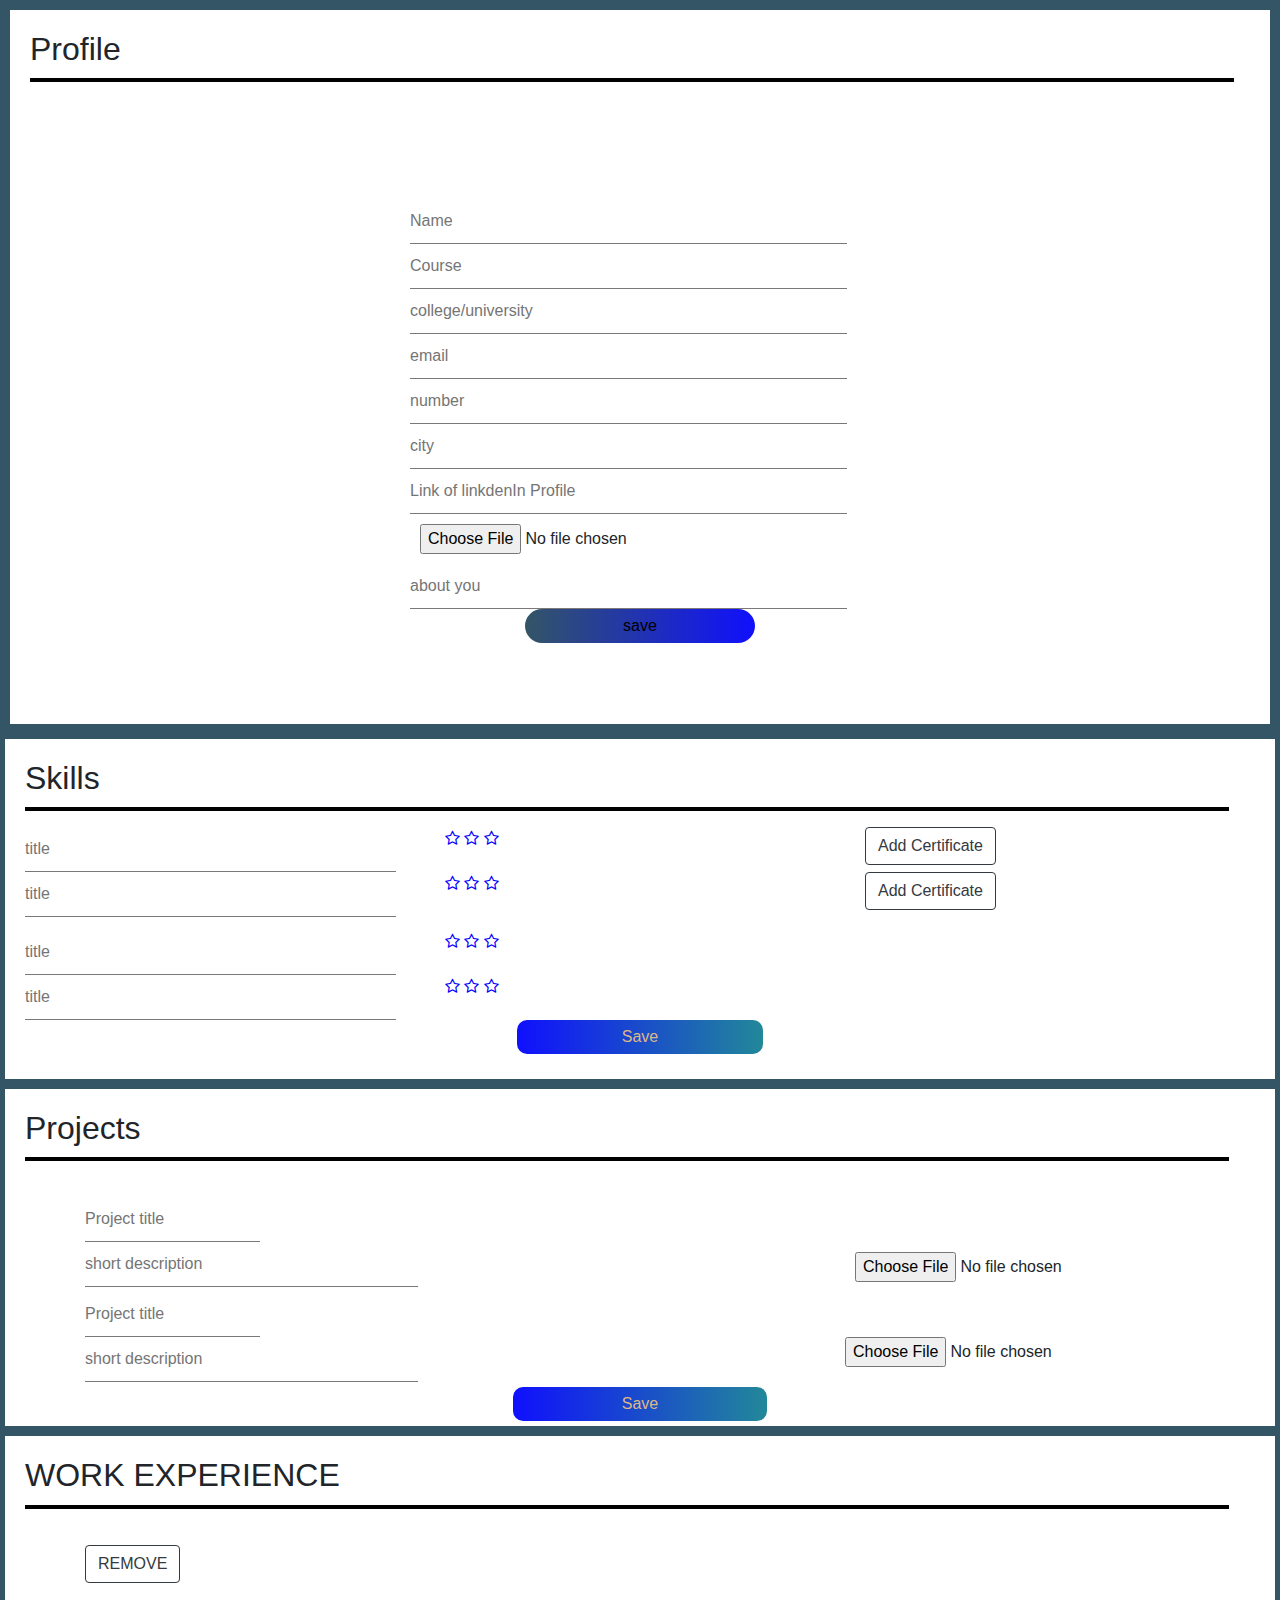
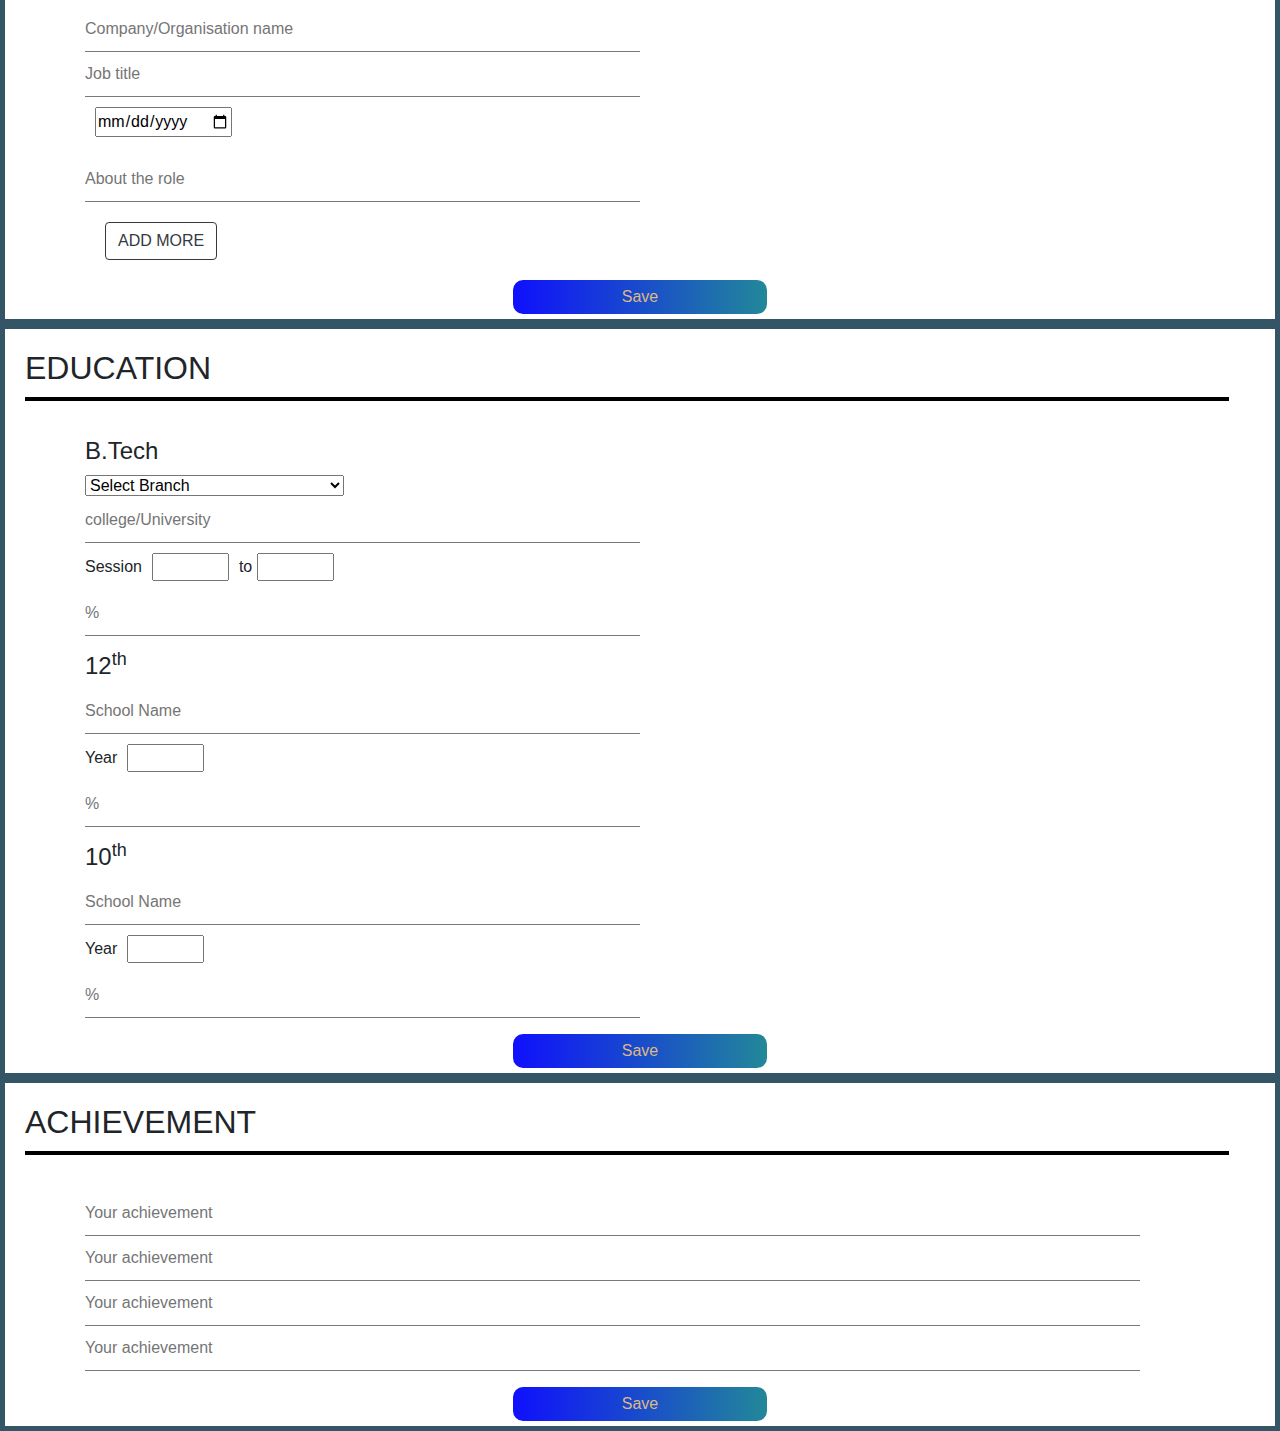
==== index.html @ 895cc32f "first commit" ====
<!DOCTYPE html>
<html>
    <head>
        <meta  charset="utf-8">
        <meta name="viewpoint" content="width=device-width, initial-scale=1">
        <title>form</title>
        <link rel="stylesheet" type="text/css" href="style.css">
        <link rel="stylesheet" type="text/css" href="https://stackpath.bootstrapcdn.com/font-awesome/4.7.0/css/font-awesome.min.css">
        <link rel="stylesheet" href="https://stackpath.bootstrapcdn.com/bootstrap/4.5.0/css/bootstrap.min.css">
        <script type="text/javascript" src="script.js"></script>
        <script src="https://ajax.googleapis.com/ajax/libs/jquery/3.5.1/jquery.min.js">
            $(document).ready(function(){
                $('.mdb-select').materialSelect();
            });
        </script>        
    </head>
    <body>
        <Section class="Profile">
            <div class="header">
                <h2>Profile</h2>
                <hr>
            </div>
                <div class="Profile-basic-form">
                    <div class="container">
                        <form action="#" class="Profile-form-group"> 
                            <input type="text" class="input-text" placeholder="Name">
                            <input type="text" class="input-text" placeholder="Course">
                            <input type="text" class="input-text" placeholder="college/university">
                            <input type="email" class="input-text" placeholder="email">
                            <input type="text" class="input-text" placeholder="number">
                            <input type="text" class="input-text" placeholder="city">
                            <input type="url" class="input-text" placeholder="Link of linkdenIn Profile">
                            <input type="file" style="margin: 10px; margin-bottom: 10px;">
                            <input type="text" class="input-text" placeholder="about you">
                            <button type="submit" class="submit-btn">save</button>
                        </form>
                    </div>
                    
            </div>
        </Section>
        <Section class="Skills">
            <div class="header">
                <h2>Skills</h2>
                <hr>
                <div class="Skills-form">
                    <div class="container">
                        </div>
                        <div class="row">
                            <div class="col">
                                <input type="text" class="input-text" placeholder="title">
                            </div>
                            <div class="col">
                                <i class="fa fa-star-o"></i>
                                <i class="fa fa-star-o"></i>
                                <i class="fa fa-star-o"></i>
                            </div>
                            <div class="col">
                                <button type="button" class="btn btn-outline-dark">Add Certificate</button>
                            </div>
                        </div>
                        <div class="row">
                            <div class="col">
                                <input type="text" class="input-text" placeholder="title">
                            </div>
                            <div class="col">
                                <i class="fa fa-star-o"></i>
                                <i class="fa fa-star-o"></i>
                                <i class="fa fa-star-o"></i>
                            </div>
                            <div class="col">
                                <button type="button" class="btn btn-outline-dark" style="margin-bottom: 20px;">Add Certificate</button>
                            </div>
                        </div>
                        <div class="row">
                            <div class="col">
                                <input type="text" class="input-text" placeholder="title">
                            </div>
                            <div class="col">
                                <i class="fa fa-star-o"></i>
                                <i class="fa fa-star-o"></i>
                                <i class="fa fa-star-o"></i>
                            </div>
                            <div class="col"></div>
                            </div>
                            <div class="row">
                                <div class="col">
                                    <input type="text" class="input-text" placeholder="title">
                                </div>
                                <div class="col">
                                    <i class="fa fa-star-o"></i>
                                    <i class="fa fa-star-o"></i>
                                    <i class="fa fa-star-o"></i>
                                </div>
                                <div class="col"></div>
                            </div>
                        <button class="save-button">Save</button>
              </div>
        </Section>
        <Section class="Projects">
            <div class="header">
                <h2>Projects</h2>
                <hr>     
            </div>
            <div class="container">
                <div class="row">
                    <div class="col-xs-3 col-sm-4">
                        <input type="text" class="input-title" placeholder="Project title">
                    </div>
                </div>
                <div class="row">
                    <div class="col-xs-3 col-sm-4">
                        <input type="text" class="input-text" placeholder="short description">
                    </div><div class="col-xs3-3 col-sm-4"></div>
                    <div class="col-xs-3 col-sm-4">
                        <input type="file" style="margin: 10px; margin-bottom: 10px;">
                    </div>
                </div>
                <div class="row">
                    <div class="col-xs-3 col-sm-4">
                        <input type="text" class="input-title" placeholder="Project title">
                    </div>
                </div>
                <div class="row">
                    <div class="col-xs-3 col-sm-4">
                        <input type="text" class="input-text" placeholder="short description">
                    </div><div class="col-xs3-3 col-sm-4"></div>
                    <div class="col-xs-3 col-sm-4">
                        <input type="file" style="margin-bottom: 20px;">
                    </div>
                </div>     
            </div>
            <button class="save-button">Save</button>
        </Section>
        <section class="Work-experience">
            <div class="header">
                <h2>WORK EXPERIENCE</h2>
                <hr>
            </div>
            <div class="container">
                        <div class="row">
                            <div class="col">
                                <div id="readroot" style="display: none">
                
                                    <input type="button" value="REMOVE" class="btn btn-outline-dark"
                                        onclick="this.parentNode.parentNode.removeChild(this.parentNode);" /><br /><br />
                                        <input type="text"  class="input-title" placeholder="Company/Organisation name"><br>
                                        <input type="text" class="input-title" placeholder="Job title"><br>
                                        <input type="date" style=" margin: 10px; margin-bottom: 20px;"><br>
                                        <input type="text" class="input-title" placeholder="About the role">
                                          
                                </div> 
                                <form method="post" action="#">
                        
                                    <span id="writeroot"></span>
                                
                                    <input type="button" onclick="moreFields()" value="ADD MORE" class="btn btn-outline-dark" style=" margin: 20px; margin-bottom: 20px;" />                     
                                </form> 
                            </div>
                        </div>
                    </div>
                    <button class="save-button">Save</button>
        </section>
        <section class="education">
            <div class="header">
                <h2>
                    EDUCATION
                </h2>
                <hr>
            </div>
            <div class="container">
                <form id="myform">
                <ul style="list-style-type: none;">
                        <li><h4>B.Tech</h4> 
                            <select class="mdb-select md-form">
                                <option value="" disabled selected>Select Branch</option>
                                <option value="1">Mechanical Engineering</option>
                                <option value="2">Computer Science & Engineering</option>
                                <option value="3">Information Technology</option>
                                <option value="3">Civil Engineering</option>
                                <option value="3">Chemical Engineering</option>
                              </select>
                              <label class="mdb-main-label"></label>
                    </li>
                    <li><input type="text" class="input-title" placeholder="college/University"></li>
                    <li><span>Session</span><input type="number" min="1900" max="2099" step="1" style="margin: 10px; margin-bottom: 10px;" /><span>to</span>
                        <input type="number" min="1900" max="2099" step="1" /></li>
                    <li><input type="number" min="1" max="100" id="myPercent" placeholder="%" class="input-title"/></li>
                </ul>
                <ul style="list-style-type: none;">
                <li><h4>12<sup>th</sup></h4></li>
                <li><input class="input-title" type="text" placeholder="School Name"></li>
                <li><span>Year</span><input type="number" min="2000" max="2099" step="1" style="margin: 10px; margin-bottom: 10px;" /></li>
                <li><input type="number" min="1" max="100" id="myPercent" placeholder="%" class="input-title"/></li>
                </ul>
                <ul style="list-style-type: none;">
                    <li><h4>10<sup>th</sup></h4></li>
                    <li><input class="input-title" type="text" placeholder="School Name"></li>
                    <li><span>Year</span><input type="number" min="2000" max="2099" step="1" style="margin: 10px; margin-bottom: 10px;" /></li>
                    <li><input type="number" min="1" max="100" id="myPercent" placeholder="%" class="input-title"/></li>
                    </ul>
                    </form>             
            </div>
            <button class="save-button">Save</button>
        </section>
        <section class="Achievement">
            <div class="header">
                <h2>ACHIEVEMENT</h2>
                <hr>
            </div>
            <div class="container">
                <form action="#">
                    <ul style="list-style-type: none;">
                    <li><input type="text" class="input-text" placeholder="Your achievement"></li>
                    <li><input type="text" class="input-text" placeholder="Your achievement"></li>
                    <li><input type="text" class="input-text" placeholder="Your achievement"></li>
                    <li><input type="text" class="input-text" placeholder="Your achievement"></li>
                    </ul>
                </form>
            </div>
            <button class="save-button">Save</button>
        </section>
    </body>
    <script>
        document.getElementById('myForm').onsubmit = function() {
            var valInDecimals = document.getElementById('myPercent').value / 100;
}
    </script>
</html>
---- style.css ----
html{
    scroll-behavior: smooth;
}

body{
    margin: 0;
    line-height: 1.5;
    font-size: 16px;
    font-family: 'Montserrat', sans-serif;
    font-weight: 400;
    background-color: gainsboro;
}
*{
    margin: 0;
    padding: 0;
}

.Profile{
    border: 10px solid #356;
}

.header{
    padding: 20px;
    text-align: left;
}
.header hr{
    margin-top: 10px;
    max-width: 1200px;
    border: 2px solid #000000;
}
.container{
    max-width: 1100px;
    margin: auto;
}
.Profile-basic-form{
    width: 500px;
	height: auto;
	position: relative;
	margin: 6% auto;
	background: transparent;
	padding: 5px;
	overflow: hidden;
}
section{
	border: 5px solid #356;
	height: auto;
	width: auto;
	outline: thin;
}
.input-text{
    width: 95%;
	padding: 10px 0;
	border-left: 0;
	border-right: 0;
	border-top: 0;
	border-bottom: 1px solid rgb(124, 120, 120);
	outline: none;
	background: transparent;
}
.fa{
    font-size: 20px;
    margin-bottom: 20px;
	text-decoration: none;
	text-align: center;
}
.submit-btn{
	width: 50%;
	padding: 5px 30px;
	cursor: pointer;
	display: block;
    margin: auto;
    bottom: 5px;
	background: linear-gradient(to right, #356, rgb(16, 16, 253));
	border: 0;
	outline: none;
	border-radius: 30px;
}
.input-title{
    width: 50%;
	padding: 10px 0;
	border-left: 0;
	border-right: 0;
	border-top: 0;
	border-bottom: 1px solid rgb(124, 120, 120);
	outline: none;
	background: transparent;
}
.save-button{
    width: 20%;
	padding: 5px 30px;
	cursor: pointer;
	display: block;
    margin: auto;
    bottom: 5px;
	background: linear-gradient(to left, #289, rgb(16, 16, 253));
	border: 0;
	outline: none;
	border-radius: 10px;
	text-align: center;
	color: burlywood;
	margin-bottom: 5px;
}
.fa{
	font-size: 16px;
	color: blue;
}
.work-exp{
	list-style-type: none;
}
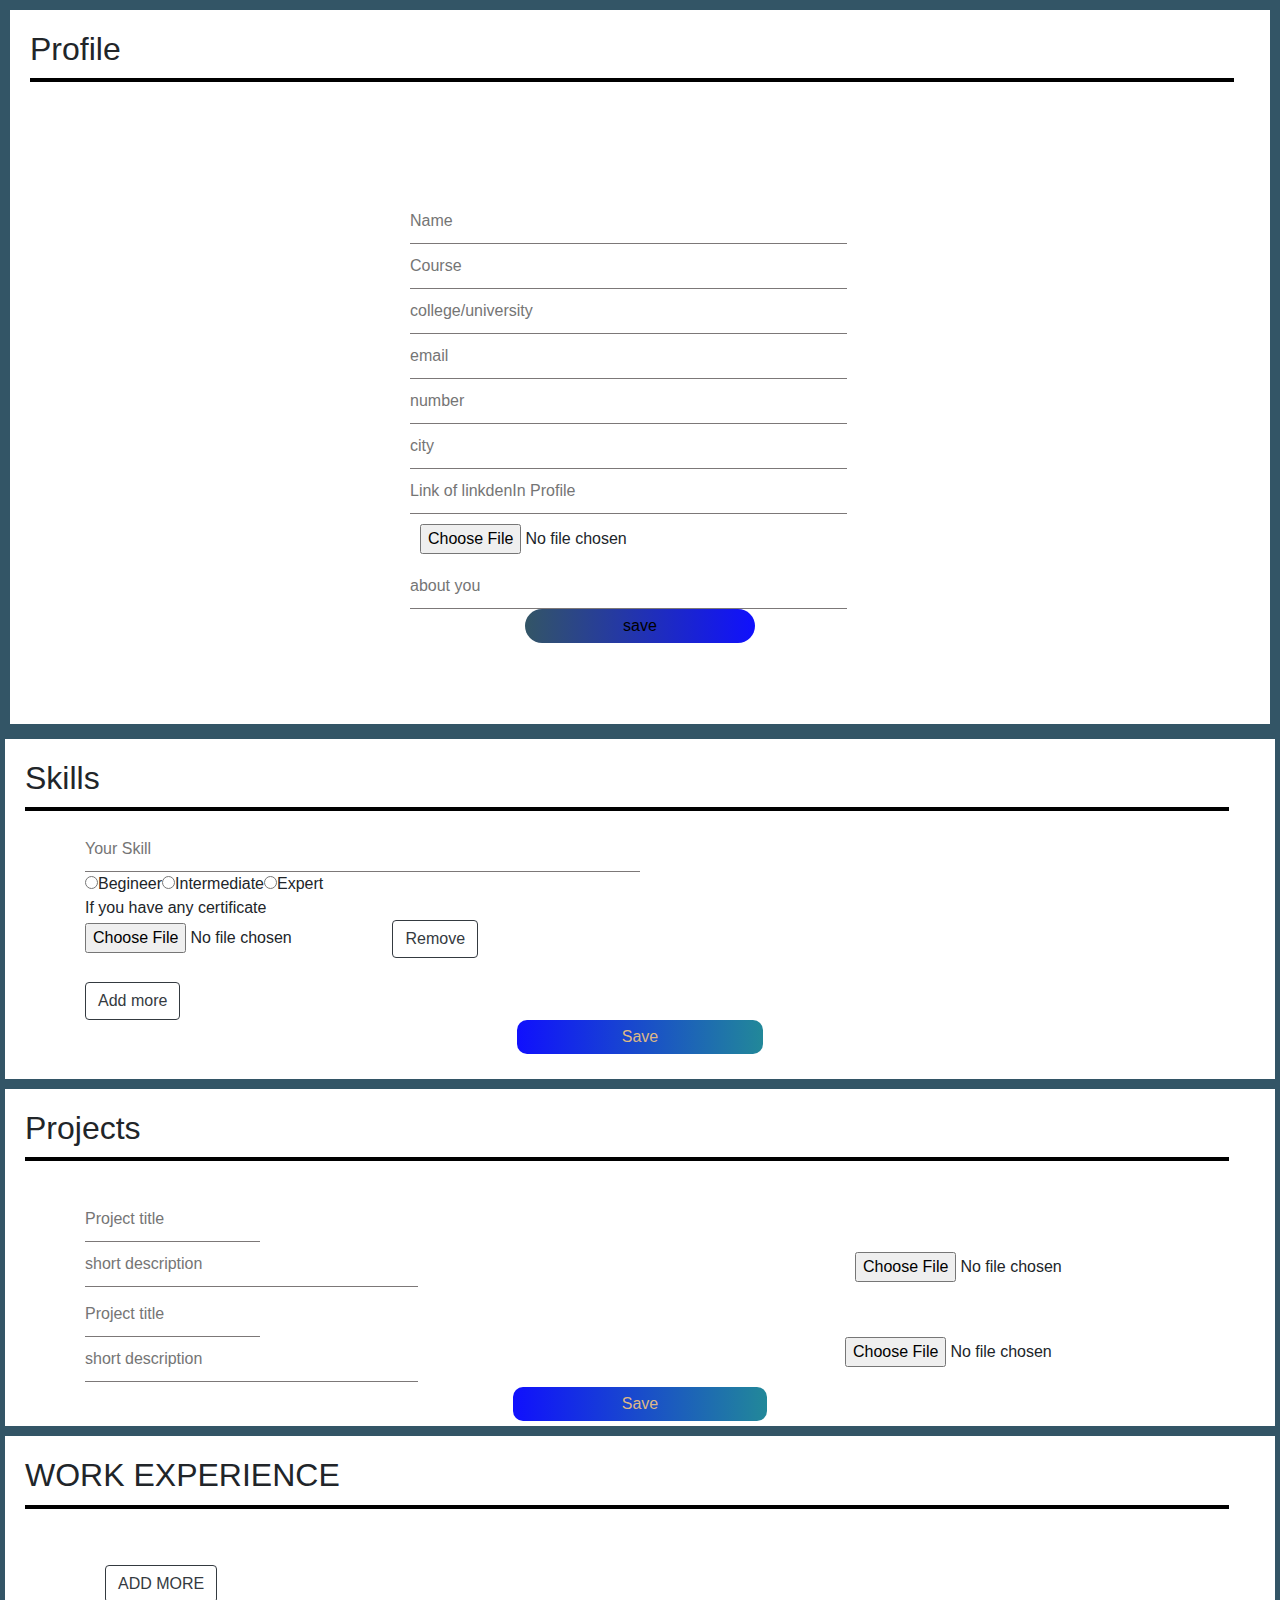
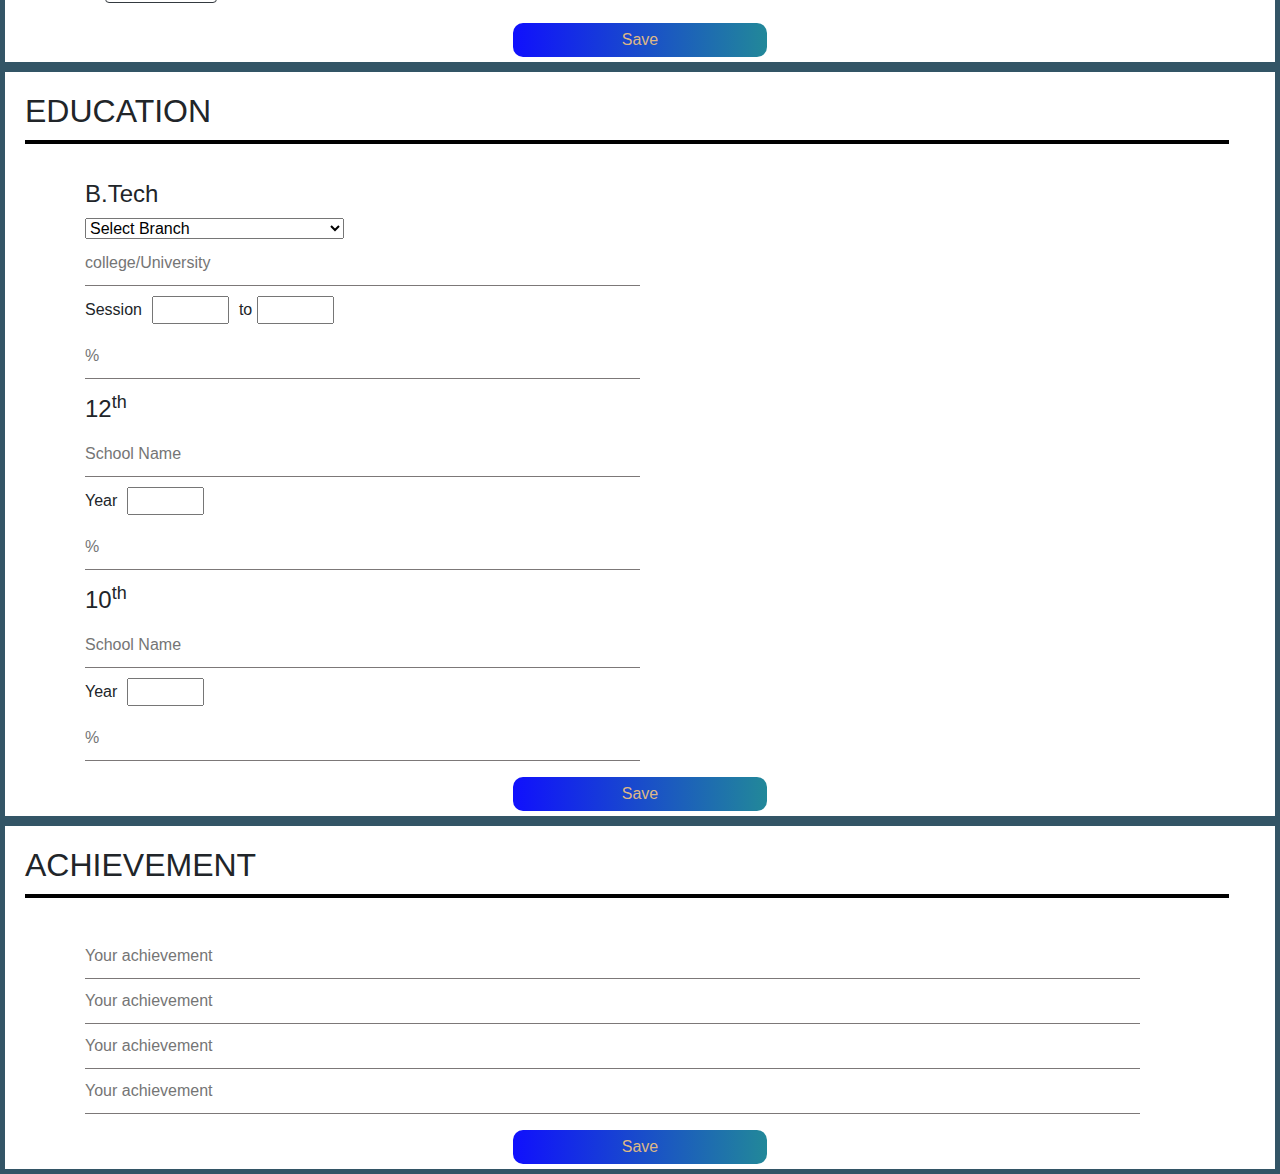
==== commit 7d59ae58: "add profile.php" ====
--- a/index.html
+++ b/index.html
@@ -22,7 +22,7 @@
             </div>
                 <div class="Profile-basic-form">
                     <div class="container">
-                        <form action="#" class="Profile-form-group"> 
+                        <form action="profile.php" class="Profile-form-group"> 
                             <input type="text" class="input-text" placeholder="Name">
                             <input type="text" class="input-text" placeholder="Course">
                             <input type="text" class="input-text" placeholder="college/university">
@@ -43,56 +43,21 @@
                 <h2>Skills</h2>
                 <hr>
                 <div class="Skills-form">
-                    <div class="container">
+                        <div class="container">
+                            <div id="readroot" style="display: none">
+                                <input type="text" class="input-title" placeholder="Your Skill"><br>
+                                <input type="radio">Begineer<input type="radio">Intermediate<input type="radio">Expert<br>
+                                If you have any certificate<br>
+                                <input type="file">
+                                <input type="button" value="Remove" class="btn btn-outline-dark"
+                                    onclick="this.parentNode.parentNode.removeChild(this.parentNode);" /><br /><br />
+                            </div>
+                            <form method="post" action="/cgi-bin/show_params.cgi">
+                                <span id="writeroot"></span>
+                            
+                                <input type="button" onclick="moreFields()" value="Add more" class="btn btn-outline-dark">
+                            </form>
                         </div>
-                        <div class="row">
-                            <div class="col">
-                                <input type="text" class="input-text" placeholder="title">
-                            </div>
-                            <div class="col">
-                                <i class="fa fa-star-o"></i>
-                                <i class="fa fa-star-o"></i>
-                                <i class="fa fa-star-o"></i>
-                            </div>
-                            <div class="col">
-                                <button type="button" class="btn btn-outline-dark">Add Certificate</button>
-                            </div>
-                        </div>
-                        <div class="row">
-                            <div class="col">
-                                <input type="text" class="input-text" placeholder="title">
-                            </div>
-                            <div class="col">
-                                <i class="fa fa-star-o"></i>
-                                <i class="fa fa-star-o"></i>
-                                <i class="fa fa-star-o"></i>
-                            </div>
-                            <div class="col">
-                                <button type="button" class="btn btn-outline-dark" style="margin-bottom: 20px;">Add Certificate</button>
-                            </div>
-                        </div>
-                        <div class="row">
-                            <div class="col">
-                                <input type="text" class="input-text" placeholder="title">
-                            </div>
-                            <div class="col">
-                                <i class="fa fa-star-o"></i>
-                                <i class="fa fa-star-o"></i>
-                                <i class="fa fa-star-o"></i>
-                            </div>
-                            <div class="col"></div>
-                            </div>
-                            <div class="row">
-                                <div class="col">
-                                    <input type="text" class="input-text" placeholder="title">
-                                </div>
-                                <div class="col">
-                                    <i class="fa fa-star-o"></i>
-                                    <i class="fa fa-star-o"></i>
-                                    <i class="fa fa-star-o"></i>
-                                </div>
-                                <div class="col"></div>
-                            </div>
                         <button class="save-button">Save</button>
               </div>
         </Section>
@@ -153,7 +118,7 @@
                         
                                     <span id="writeroot"></span>
                                 
-                                    <input type="button" onclick="moreFields()" value="ADD MORE" class="btn btn-outline-dark" style=" margin: 20px; margin-bottom: 20px;" />                     
+                                    <input type="button" onclick="onFields()" value="ADD MORE" class="btn btn-outline-dark" style=" margin: 20px; margin-bottom: 20px;" />                     
                                 </form> 
                             </div>
                         </div>
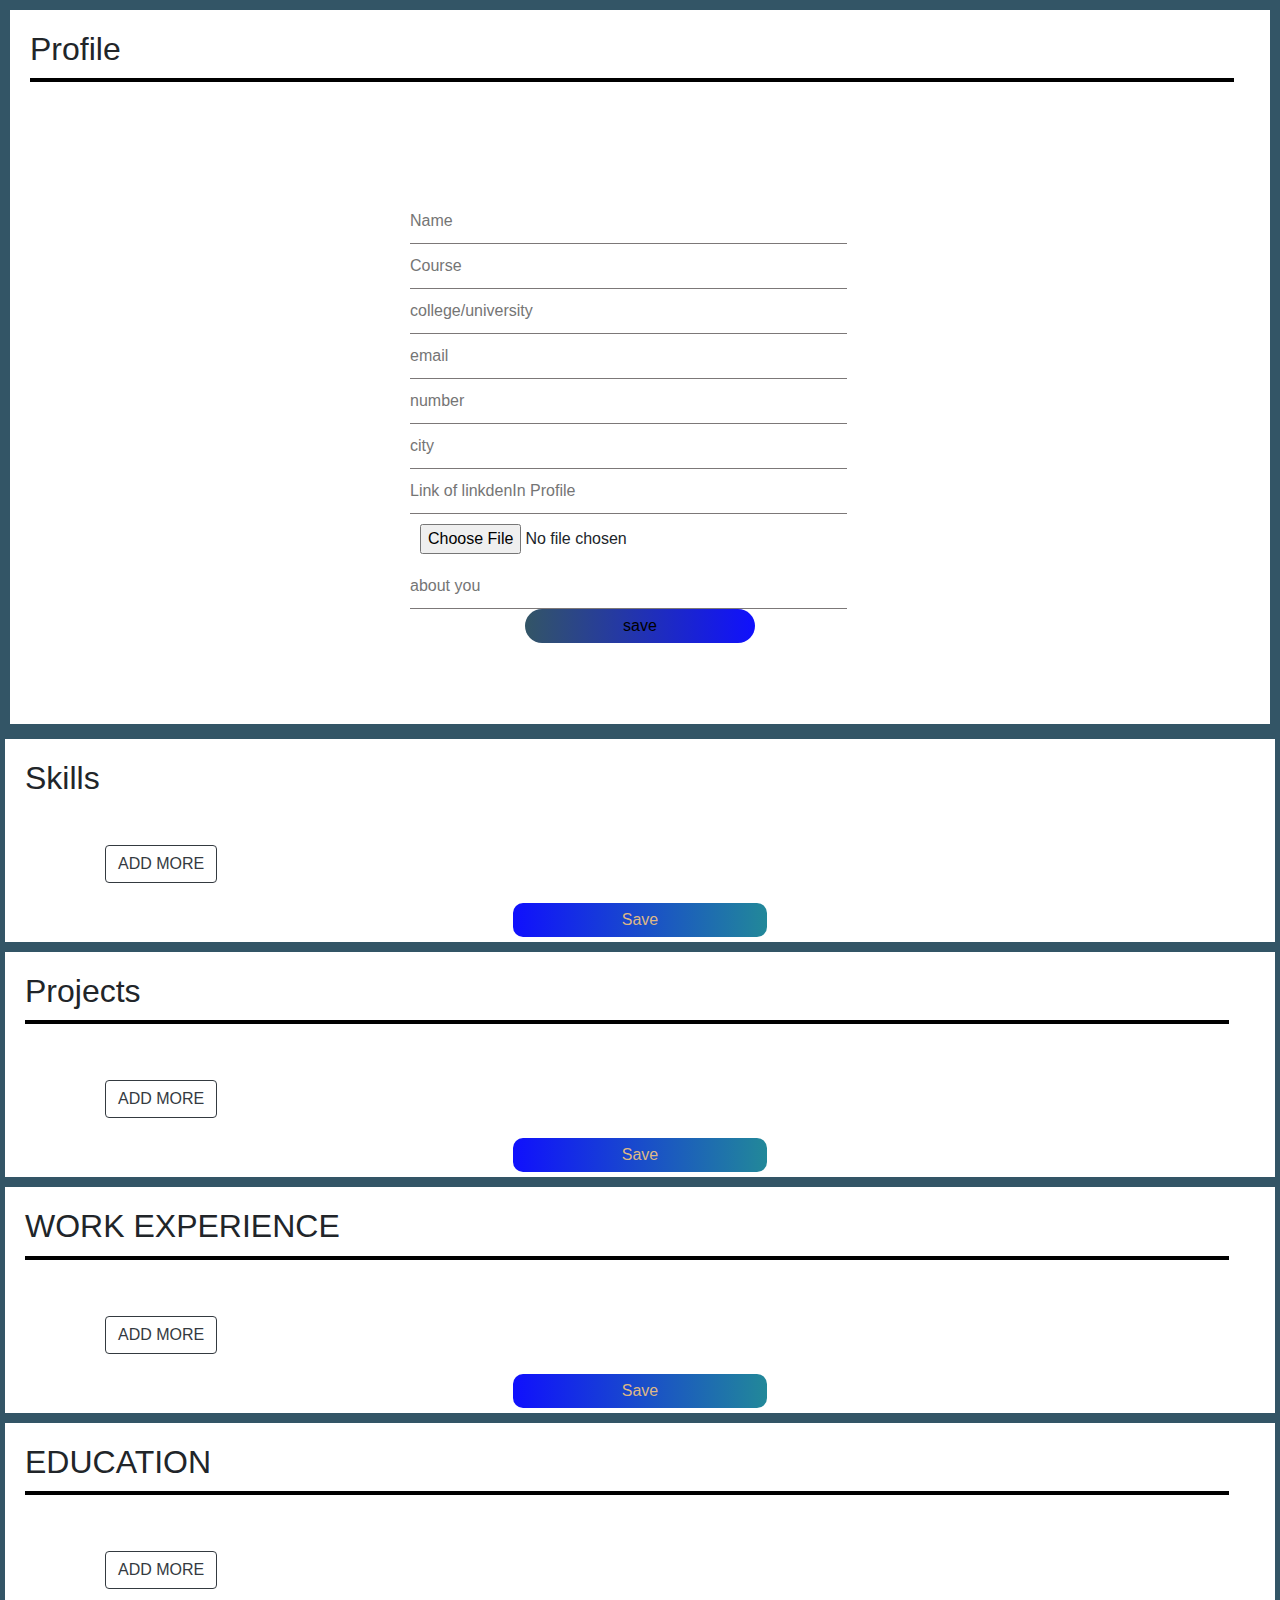
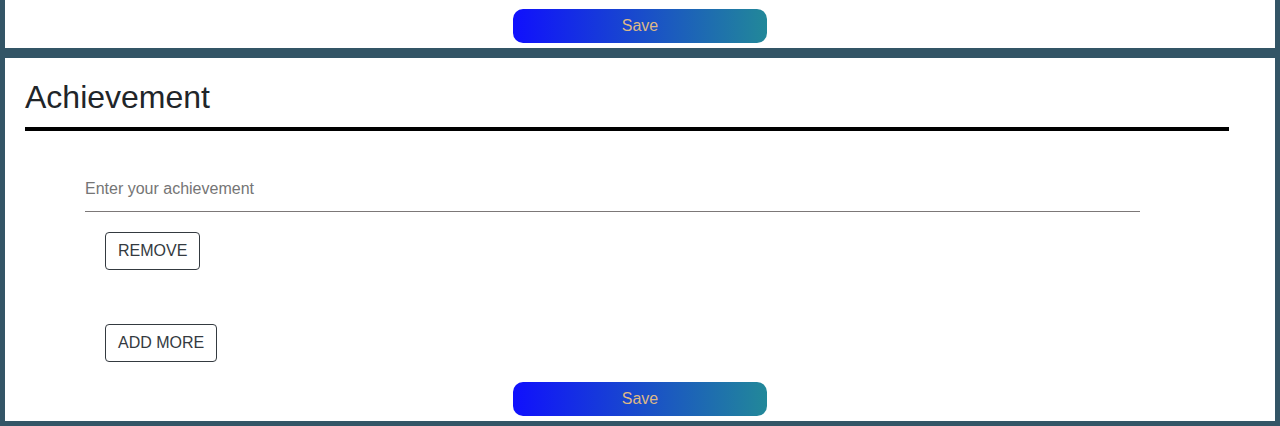
==== commit 3025cd6e: "add script" ====
--- a/index.html
+++ b/index.html
@@ -7,7 +7,11 @@
         <link rel="stylesheet" type="text/css" href="style.css">
         <link rel="stylesheet" type="text/css" href="https://stackpath.bootstrapcdn.com/font-awesome/4.7.0/css/font-awesome.min.css">
         <link rel="stylesheet" href="https://stackpath.bootstrapcdn.com/bootstrap/4.5.0/css/bootstrap.min.css">
-        <script type="text/javascript" src="script.js"></script>
+        <script type="text/javascript" src="./js/script.js"></script>
+        <script type="text/javascript" src="./js/project.js"></script>
+        <script type="text/javascript" src="./js/skills.js"></script>
+        <script type="text/javascript" src="./js/edu.js"></script>
+        <script type="text/javascript" src="./js/achive.js"></script>
         <script src="https://ajax.googleapis.com/ajax/libs/jquery/3.5.1/jquery.min.js">
             $(document).ready(function(){
                 $('.mdb-select').materialSelect();
@@ -22,16 +26,16 @@
             </div>
                 <div class="Profile-basic-form">
                     <div class="container">
-                        <form action="profile.php" class="Profile-form-group"> 
-                            <input type="text" class="input-text" placeholder="Name">
-                            <input type="text" class="input-text" placeholder="Course">
-                            <input type="text" class="input-text" placeholder="college/university">
-                            <input type="email" class="input-text" placeholder="email">
-                            <input type="text" class="input-text" placeholder="number">
-                            <input type="text" class="input-text" placeholder="city">
-                            <input type="url" class="input-text" placeholder="Link of linkdenIn Profile">
-                            <input type="file" style="margin: 10px; margin-bottom: 10px;">
-                            <input type="text" class="input-text" placeholder="about you">
+                        <form action="profile.php" class="Profile-form-group" method="POST"> 
+                            <input type="text" class="input-text" placeholder="Name" name="name" required>
+                            <input type="text" class="input-text" placeholder="Course" name="course"  required>
+                            <input type="text" class="input-text" placeholder="college/university" name="college"  required>
+                            <input type="email" class="input-text" placeholder="email" name="email"  required>
+                            <input type="text" class="input-text" placeholder="number" name="number"  required>
+                            <input type="text" class="input-text" placeholder="city" name="city"  required>
+                            <input type="url" class="input-text" placeholder="Link of linkdenIn Profile" name="linkprofile"  required>
+                            <input type="file" style="margin: 10px; margin-bottom: 10px;" name="file"  required>
+                            <input type="text" class="input-text" placeholder="about you" name="about"  required>
                             <button type="submit" class="submit-btn">save</button>
                         </form>
                     </div>
@@ -41,25 +45,31 @@
         <Section class="Skills">
             <div class="header">
                 <h2>Skills</h2>
-                <hr>
-                <div class="Skills-form">
-                        <div class="container">
-                            <div id="readroot" style="display: none">
-                                <input type="text" class="input-title" placeholder="Your Skill"><br>
-                                <input type="radio">Begineer<input type="radio">Intermediate<input type="radio">Expert<br>
-                                If you have any certificate<br>
-                                <input type="file">
-                                <input type="button" value="Remove" class="btn btn-outline-dark"
-                                    onclick="this.parentNode.parentNode.removeChild(this.parentNode);" /><br /><br />
-                            </div>
-                            <form method="post" action="/cgi-bin/show_params.cgi">
-                                <span id="writeroot"></span>
-                            
-                                <input type="button" onclick="moreFields()" value="Add more" class="btn btn-outline-dark">
-                            </form>
-                        </div>
-                        <button class="save-button">Save</button>
-              </div>
+            </div>
+            <div class="container">
+                <div class="row">
+                    <div class="col">
+                        <div id="skills" style="display: none">
+                            <input type="text"  class="input-title" placeholder="ADD skills"><br>
+                                <input type="radio">Begineer<input type="radio">Intermediate<input type="radio">Expert<br />
+                                <span>IF you have any certificate</span>
+                                <input type="file">ADD HERE
+                            <input type="button" value="REMOVE" class="btn btn-outline-dark"
+                                onclick="this.parentNode.parentNode.removeChild(this.parentNode);" /><br /><br />
+                                
+                                  
+                        </div> 
+                        <form method="post" action="#">
+                
+                            <span id="writeskills">
+                        
+                            <input type="button" onclick="moreFields()" value="ADD MORE" class="btn btn-outline-dark" style=" margin: 20px; margin-bottom: 20px;" />
+                        </span>                     
+                        </form> 
+                    </div>
+                </div>
+            </div>
+            <button class="save-button">Save</button>
         </Section>
         <Section class="Projects">
             <div class="header">
@@ -68,31 +78,23 @@
             </div>
             <div class="container">
                 <div class="row">
-                    <div class="col-xs-3 col-sm-4">
-                        <input type="text" class="input-title" placeholder="Project title">
+                    <div class="col">
+                        <div id="project" style="display: none">
+                           <input type="text" class="input-title" placeholder="project title" /><br>
+                           <input type="text" class="input-text" placeholder="project description"><br>
+                           <input type="file" style="margin: 20px; margin-bottom: 20px;">
+                            <input type="button" value="REMOVE" class="btn btn-outline-dark"
+                                onclick="this.parentNode.parentNode.removeChild(this.parentNode);" /><br /><br />
+                                  
+                        </div> 
+                        <form method="post" action="#">
+                
+                            <span id="writeproject"></span>
+                        
+                            <input type="button" onclick="onFields()" value="ADD MORE" class="btn btn-outline-dark" style=" margin: 20px; margin-bottom: 20px;" />                     
+                        </form> 
                     </div>
                 </div>
-                <div class="row">
-                    <div class="col-xs-3 col-sm-4">
-                        <input type="text" class="input-text" placeholder="short description">
-                    </div><div class="col-xs3-3 col-sm-4"></div>
-                    <div class="col-xs-3 col-sm-4">
-                        <input type="file" style="margin: 10px; margin-bottom: 10px;">
-                    </div>
-                </div>
-                <div class="row">
-                    <div class="col-xs-3 col-sm-4">
-                        <input type="text" class="input-title" placeholder="Project title">
-                    </div>
-                </div>
-                <div class="row">
-                    <div class="col-xs-3 col-sm-4">
-                        <input type="text" class="input-text" placeholder="short description">
-                    </div><div class="col-xs3-3 col-sm-4"></div>
-                    <div class="col-xs-3 col-sm-4">
-                        <input type="file" style="margin-bottom: 20px;">
-                    </div>
-                </div>     
             </div>
             <button class="save-button">Save</button>
         </Section>
@@ -104,21 +106,20 @@
             <div class="container">
                         <div class="row">
                             <div class="col">
-                                <div id="readroot" style="display: none">
-                
-                                    <input type="button" value="REMOVE" class="btn btn-outline-dark"
-                                        onclick="this.parentNode.parentNode.removeChild(this.parentNode);" /><br /><br />
+                                <div id="workexperience" style="display: none">
                                         <input type="text"  class="input-title" placeholder="Company/Organisation name"><br>
                                         <input type="text" class="input-title" placeholder="Job title"><br>
                                         <input type="date" style=" margin: 10px; margin-bottom: 20px;"><br>
                                         <input type="text" class="input-title" placeholder="About the role">
-                                          
+                                         <input type="button" value="REMOVE" class="btn btn-outline-dark"
+                                        onclick="this.parentNode.parentNode.removeChild(this.parentNode);" /><br /><br />
                                 </div> 
                                 <form method="post" action="#">
                         
-                                    <span id="writeroot"></span>
+                                    <span id="writeexp">
                                 
-                                    <input type="button" onclick="onFields()" value="ADD MORE" class="btn btn-outline-dark" style=" margin: 20px; margin-bottom: 20px;" />                     
+                                    <input type="button" onclick="edFields()" value="ADD MORE" class="btn btn-outline-dark" style=" margin: 20px; margin-bottom: 20px;" />
+                                </span>                     
                                 </form> 
                             </div>
                         </div>
@@ -133,54 +134,49 @@
                 <hr>
             </div>
             <div class="container">
-                <form id="myform">
-                <ul style="list-style-type: none;">
-                        <li><h4>B.Tech</h4> 
-                            <select class="mdb-select md-form">
-                                <option value="" disabled selected>Select Branch</option>
-                                <option value="1">Mechanical Engineering</option>
-                                <option value="2">Computer Science & Engineering</option>
-                                <option value="3">Information Technology</option>
-                                <option value="3">Civil Engineering</option>
-                                <option value="3">Chemical Engineering</option>
-                              </select>
-                              <label class="mdb-main-label"></label>
-                    </li>
-                    <li><input type="text" class="input-title" placeholder="college/University"></li>
-                    <li><span>Session</span><input type="number" min="1900" max="2099" step="1" style="margin: 10px; margin-bottom: 10px;" /><span>to</span>
-                        <input type="number" min="1900" max="2099" step="1" /></li>
-                    <li><input type="number" min="1" max="100" id="myPercent" placeholder="%" class="input-title"/></li>
-                </ul>
-                <ul style="list-style-type: none;">
-                <li><h4>12<sup>th</sup></h4></li>
-                <li><input class="input-title" type="text" placeholder="School Name"></li>
-                <li><span>Year</span><input type="number" min="2000" max="2099" step="1" style="margin: 10px; margin-bottom: 10px;" /></li>
-                <li><input type="number" min="1" max="100" id="myPercent" placeholder="%" class="input-title"/></li>
-                </ul>
-                <ul style="list-style-type: none;">
-                    <li><h4>10<sup>th</sup></h4></li>
-                    <li><input class="input-title" type="text" placeholder="School Name"></li>
-                    <li><span>Year</span><input type="number" min="2000" max="2099" step="1" style="margin: 10px; margin-bottom: 10px;" /></li>
-                    <li><input type="number" min="1" max="100" id="myPercent" placeholder="%" class="input-title"/></li>
-                    </ul>
-                    </form>             
+                <div class="row">
+                    <div class="col">
+                        <div id="education" style="display: none">
+                                <input type="text"  class="input-title" placeholder="course"><br>
+                                <input type="text" class="input-title" placeholder="college/school name"><br>
+                                <span>Duration from</span><input type="date" style="margin: 10px; margin-bottom: 20px;">to
+                                <input type="date" style="margin: 10px; margin-bottom: 20px;"><br>
+                                <input type="text" class="input-title" placeholder="percentage/cgpa"><br>
+                                <input type="button" value="REMOVE" class="btn btn-outline-dark"
+                                onclick="this.parentNode.parentNode.removeChild(this.parentNode);"  style="margin: 20px; margin-bottom: 10px;"/><br /><br />
+                        </div> 
+                        <form method="post" action="#">
+                
+                            <span id="writeedu">
+                                <input type="button" onclick="expFields()" value="ADD MORE" class="btn btn-outline-dark" style=" margin: 20px; margin-bottom: 20px;" />
+                            </span>                     
+                        </form> 
+                    </div>
+                </div>
             </div>
             <button class="save-button">Save</button>
-        </section>
+            </section>
         <section class="Achievement">
             <div class="header">
-                <h2>ACHIEVEMENT</h2>
+                <h2>Achievement</h2>
                 <hr>
             </div>
             <div class="container">
-                <form action="#">
-                    <ul style="list-style-type: none;">
-                    <li><input type="text" class="input-text" placeholder="Your achievement"></li>
-                    <li><input type="text" class="input-text" placeholder="Your achievement"></li>
-                    <li><input type="text" class="input-text" placeholder="Your achievement"></li>
-                    <li><input type="text" class="input-text" placeholder="Your achievement"></li>
-                    </ul>
-                </form>
+                <div class="row">
+                    <div class="col">
+                        <div id="achievement" style="display: none">
+                            <input type="text" class="input-text" placeholder="Enter your achievement" required/>
+                            <input type="button" value="REMOVE" class="btn btn-outline-dark"
+                                onclick="this.parentNode.parentNode.removeChild(this.parentNode);"  style="margin: 20px; margin-bottom: 10px;"/><br /><br />
+                        </div> 
+                        <form method="post" action="#">
+                
+                            <span id="writeachi"></span>
+                        
+                            <input type="button" onclick="achiFields()" value="ADD MORE" class="btn btn-outline-dark" style=" margin: 20px; margin-bottom: 20px;" />                     
+                        </form> 
+                    </div>
+                </div>
             </div>
             <button class="save-button">Save</button>
         </section>
